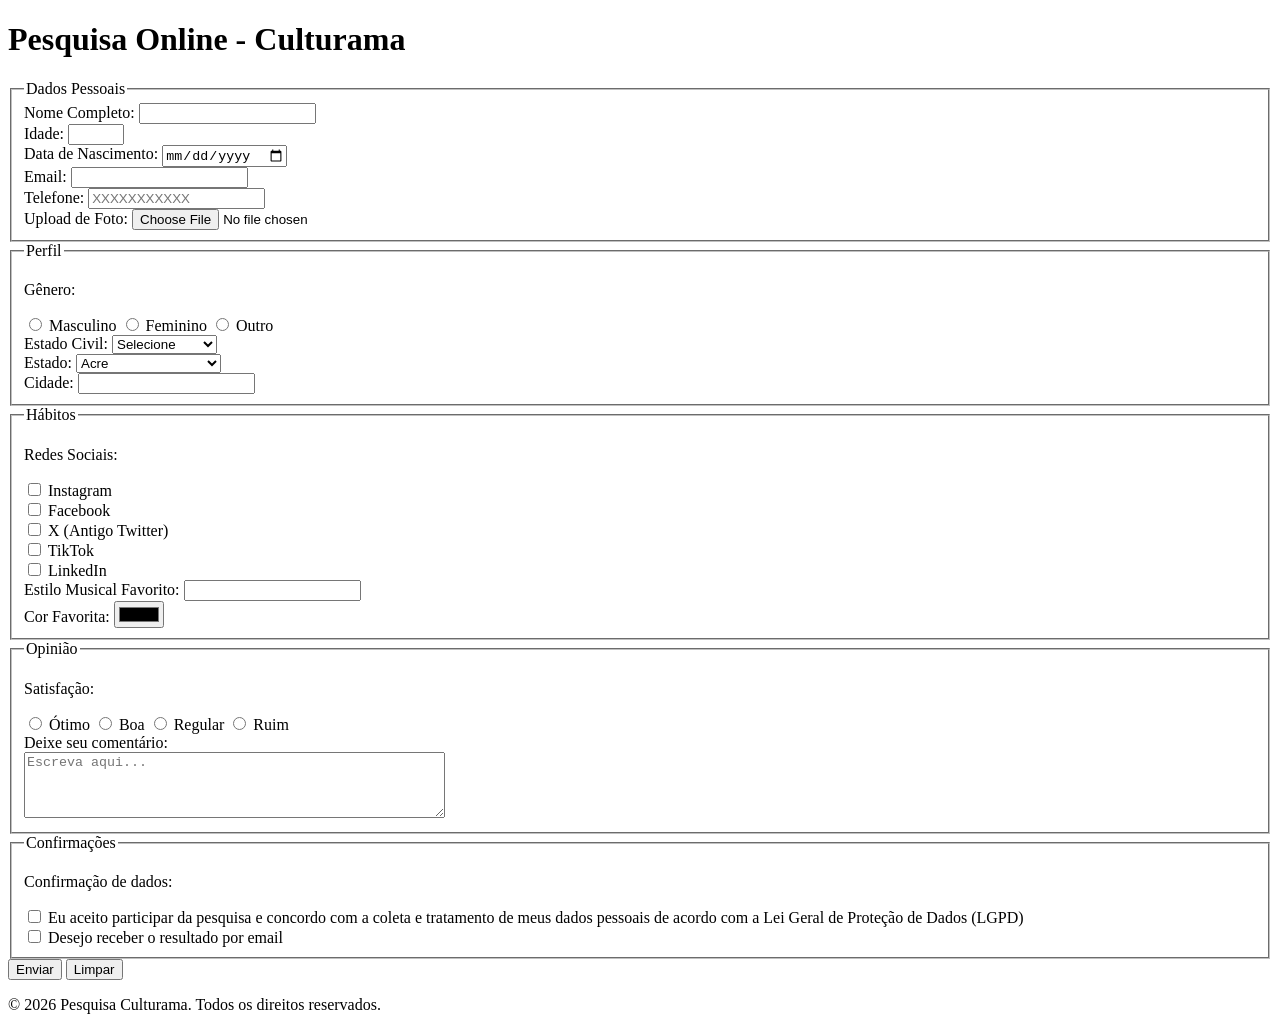
==== index.html @ df961822 "add favicon to HTML" ====
<!DOCTYPE html>
<html lang="pt-br">
<head>
    <meta charset="UTF-8">
    <meta name="viewport" content="width=device-width, initial-scale=1.0">
    <link rel="stylesheet" href="css/style.css">
    <link rel="icon" href="culturama-favico.png" type="image/svg+xml">
    <title>Pesquisa Culturama</title>
</head>
<body>
    <header>
        <h1>Pesquisa Online - Culturama</h1>
    </header>
    <main>
        <section>
            <form action="" method="get">
                <fieldset>  
                    <legend>Dados Pessoais</legend> 

                    <label for="name">Nome Completo:</label>
                    <input type="text" id="name" name="userName" required>
                    <br>

                    <label for="age">Idade:</label>
                    <input type="number" id="age" name="userAge" min="12" max="100" required>
                    <br>    

                    <label for="birthDate">Data de Nascimento:</label>
                    <input type="date" id="birthDate" name="userBirthDate">
                    <br> 

                    <label for="email">Email:</label>
                    <input type="email" id="email" name="userEmail" required>
                    <br>

                    <label for="phoneNumber">Telefone:</label>
                    <input type="tel" id="phoneNumber" name="userPhoneNumber" pattern="[0-9]{11}" placeholder="XXXXXXXXXXX">
                    <br>

                    <label for="image">Upload de Foto:</label>
                    <input type="file" accept="image/*" id="image" name="userImage">
                </fieldset> 

                <fieldset>
                     <legend>Perfil</legend>

                    <p>Gênero:</p>
                    <input type="radio" id="genderMasculine" name="userGender" value="masculino" required>
                    <label for="genderMasculine">Masculino</label>
                    <input type="radio" id="genderFeminine" name="userGender" value="feminino" required>
                    <label for="genderFeminine">Feminino</label>
                    <input type="radio" id="genderOther" name="userGender" value="outro" required>
                    <label for="genderOther">Outro</label>
                    <br>

                    <label for="MaritalStatus">Estado Civil:</label>
                    <select name="userMaritalStatus" id="MaritalStatus" required>
                        <option value="notInformed">Selecione</option>
                        <option value="solteiro">Solteiro(a)</option>
                        <option value="casado">Casado(a)</option>
                        <option value="divorciado">Divorciado(a)</option>
                        <option value="uniao_estavel">União Estável</option>
                        <option value="viuvo">Viúvo(a)</option>
                    </select>
                    <br>

                    <label for="state">Estado:</label>
                    <select name="userState" id="state" required>
                        <option value="acre">Acre</option>
                        <option value="alagoas">Alagoas</option>
                        <option value="amapa">Amapá</option>
                        <option value="amazonas">Amazonas</option>
                        <option value="bahia">Bahia</option>
                        <option value="ceara">Ceara</option>
                        <option value="distritoFederal">Distrito Federal</option>
                        <option value="espiritoSanto">Espírito Santo</option>
                        <option value="goias">Goiás</option>
                        <option value="maranhao">Maranhão</option>
                        <option value="matoGrosso">Mato Grosso</option>
                        <option value="matoGrossoDoSul">Mato Grosso do Sul</option>
                        <option value="minasGerais">Minas Gerais</option>
                        <option value="para">Pará</option>
                        <option value="paraiba">Paraíba</option>
                        <option value="parana">Paraná</option>
                        <option value="pernambuco">Pernambuco</option>
                        <option value="piaui">Piauí</option>
                        <option value="rioDeJaneiro">Rio de Janeiro</option>
                        <option value="rioGrandeDoNorte">Rio Grande do Norte</option>
                        <option value="rioGrandeDoSul">Rio Grande do Sul</option>
                        <option value="rondonia">Rondônia</option>
                        <option value="roraima">Roraima</option>
                        <option value="santaCatarina">Santa Catarina</option>
                        <option value="saoPaulo">São Paulo</option>
                        <option value="sergipe">Sergipe</option>
                        <option value="tocantins">Tocantins</option>
                    </select>    
                    <br>
                    
                    <label for="city">Cidade:</label>
                    <input type="text" id="city" name="userCity">
                </fieldset>

                <fieldset>
                    <legend>Hábitos</legend>

                    <p>Redes Sociais:</p>
                    <input type="checkbox" name="social" id="socialInstagram" value="instagram">
                    <label for="socialInstagram">Instagram</label>
                    <br>
                    <input type="checkbox" name="social" id="socialFacebook" value="facebook">
                    <label for="socialFacebook">Facebook</label>
                    <br>
                    <input type="checkbox" name="social" id="socialX" value="x">
                    <label for="socialX">X (Antigo Twitter)</label>
                    <br>
                    <input type="checkbox" name="social" id="socialTikTok" value="tiktok">
                    <label for="socialTikTok">TikTok</label>
                    <br>
                    <input type="checkbox" name="social" id="socialLinkedIn" value="linkedin">
                    <label for="socialLinkedIn">LinkedIn</label>
                    <br>

                    <label for="musicStyle">Estilo Musical Favorito:</label>
                    <input type="text" id="musicStyle" name="userMusicStyle" list="musicStyles">
                    <datalist id="musicStyles">
                        <option value="Rock">
                        <option value="Pop">
                        <option value="Eletrônica">
                        <option value="Samba">
                        <option value="Reggae">
                        <option value="Funk">
                        <option value="MPB">
                        <option value="Forró">
                        <option value="Axé">
                        <option value="Pagode">
                        <option value="Gospel">
                        <option value="Clássica">
                        <option value="Jazz">
                        <option value="Blues">
                        <option value="Hip-Hop">
                        <option value="Rap">
                        <option value="Country">
                        <option value="Sertanejo">
                    </datalist>
                    <br>

                    <label for="favoriteColor">Cor Favorita:</label>
                    <input type="color" id="favoriteColor" name="userFavoriteColor">
                </fieldset>

                <fieldset>
                    <legend>Opinião</legend>

                    <p>Satisfação:</p>
                    <input type="radio" id="satisfactionOtima" name="userSatisfaction" value="otima" required>
                    <label for="satisfactionOtima">Ótimo</label>
                    <input type="radio" id="satisfactionBoa" name="userSatisfaction" value="boa" required>
                    <label for="satisfactionBoa">Boa</label>
                    <input type="radio" id="satisfactionRegular" name="userSatisfaction" value="regular" required>
                    <label for="satisfactionRegular">Regular</label>
                    <input type="radio" id="satisfactionRuim" name="userSatisfaction" value="ruim" required>
                    <label for="satisfactionRuim">Ruim</label>
                    <br>

                    <label for="comment">Deixe seu comentário:</label>
                    <br>
                    <textarea id="comment" name="userComment" rows="4" cols="50" placeholder="Escreva aqui..."></textarea>
                    <br>
                </fieldset>

                <fieldset>
                    <legend>Confirmações</legend>
                    <p>Confirmação de dados:</p>
                    <input type="checkbox" id="lgpd" name="userLGPD" value="confirmed" required>
                    <label for="lgpd">Eu aceito participar da pesquisa e concordo com a coleta e tratamento de meus dados pessoais de acordo com a Lei Geral de Proteção de Dados (LGPD)</label>
                    <br>
                    <input type="checkbox" id="getResult" name="userGetResult" value="accepted">
                    <label for="getResult">Desejo receber o resultado por email</label>
                    <br>
                </fieldset>

                <button type="submit">Enviar</button>
                <button type="reset">Limpar</button>
                
            </form>
        </section>
        
    </main>
    <footer>
        <p>&copy; 2026 Pesquisa Culturama. Todos os direitos reservados.</p>
    </footer>
</body>
</html>
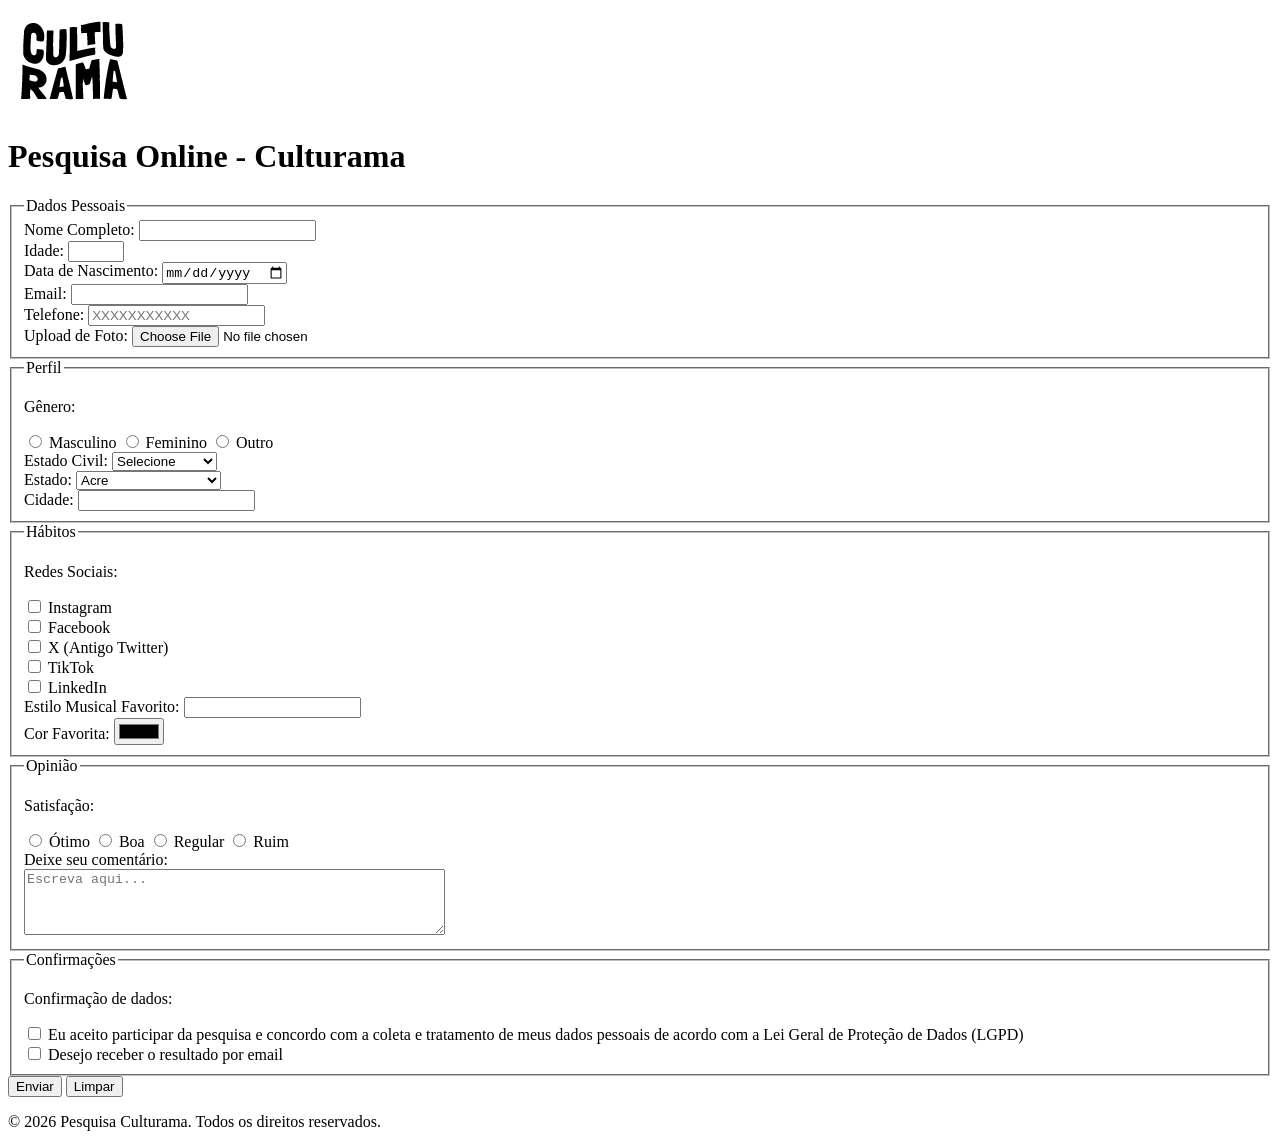
==== commit b8349221: "add logo" ====
--- a/index.html
+++ b/index.html
@@ -4,11 +4,12 @@
     <meta charset="UTF-8">
     <meta name="viewport" content="width=device-width, initial-scale=1.0">
     <link rel="stylesheet" href="css/style.css">
-    <link rel="icon" href="culturama-favico.png" type="image/svg+xml">
+    <link rel="icon" href="culturama-favico.png" type="image/png">
     <title>Pesquisa Culturama</title>
 </head>
 <body>
     <header>
+        <img src="img/logo-culturama.png" alt="logo da Culturama">
         <h1>Pesquisa Online - Culturama</h1>
     </header>
     <main>
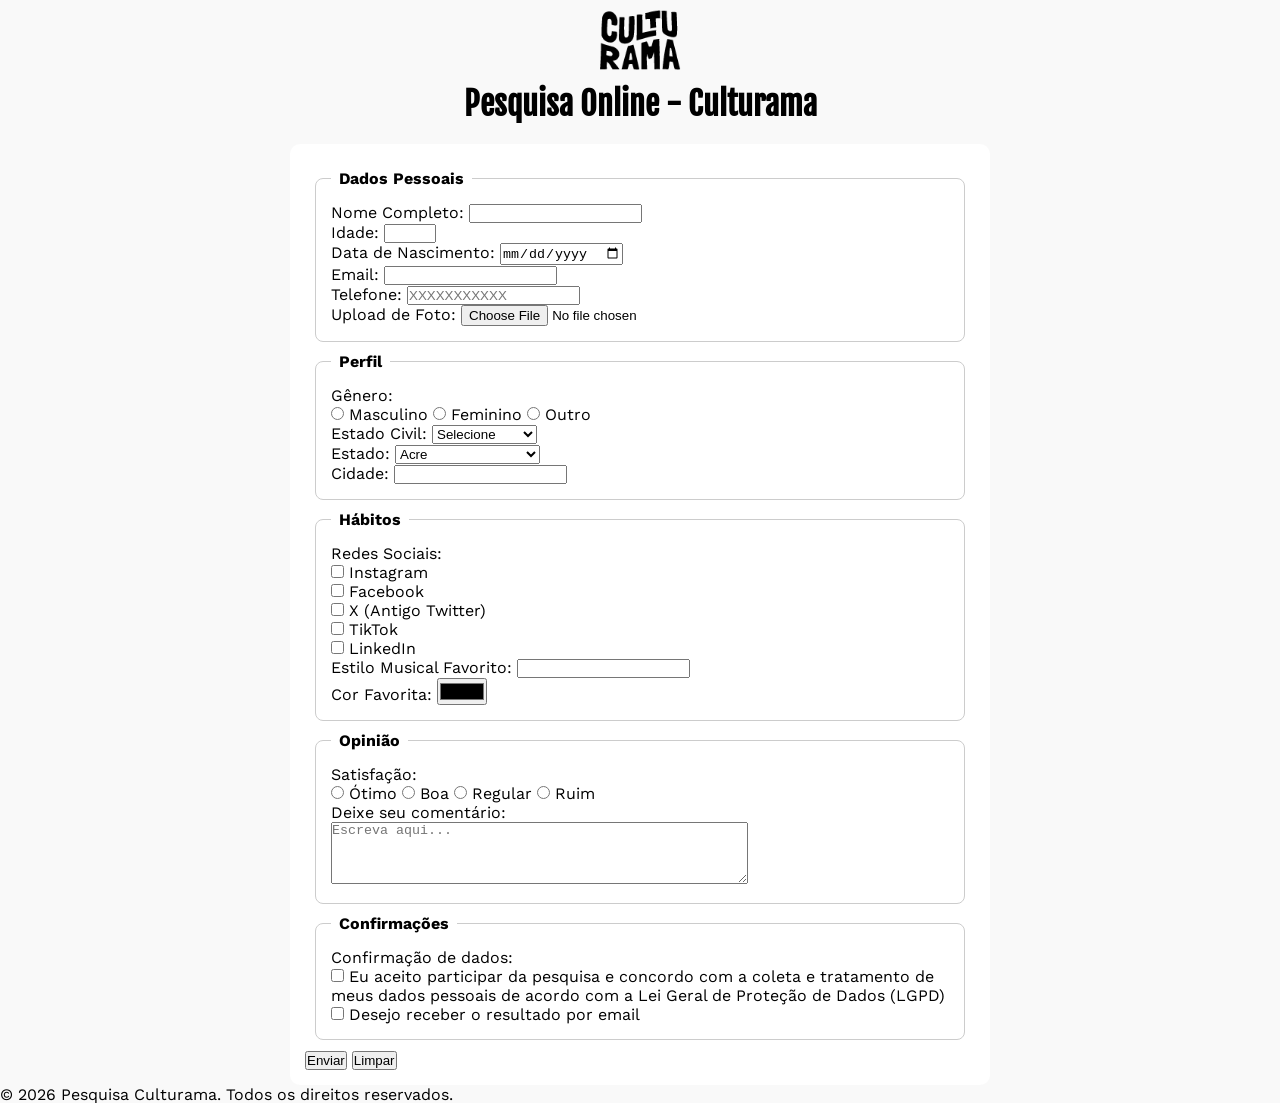
==== commit 7629b92d: "add style to the page" ====
--- a/index.html
+++ b/index.html
@@ -8,11 +8,11 @@
     <title>Pesquisa Culturama</title>
 </head>
 <body>
-    <header>
-        <img src="img/logo-culturama.png" alt="logo da Culturama">
-        <h1>Pesquisa Online - Culturama</h1>
-    </header>
     <main>
+        <header>
+            <img src="img/logo-culturama.png" alt="logo da Culturama">
+            <h1>Pesquisa Online - Culturama</h1>
+        </header>
         <section>
             <form action="" method="get">
                 <fieldset>  
--- a/css/style.css
+++ b/css/style.css
@@ -0,0 +1,52 @@
+@import url('https://fonts.googleapis.com/css2?family=Fjalla+One&family=Work+Sans:ital,wght@0,100..900;1,100..900&display=swap');
+
+* {
+    margin: 0;
+    padding: 0;
+    box-sizing: border-box;
+}
+
+body {
+    background-color: #f9f9f9;
+    font-family: 'Work Sans', sans-serif;
+}
+
+main {
+    width: 100%;
+    max-width: 700px;
+    margin: 0 auto;
+}
+
+header {
+    text-align: center;
+    margin-bottom: 20px;
+}
+
+header img {
+    width: 100px;
+}
+
+h1 {
+    font-family: 'Fjalla One', sans-serif;
+}
+
+form {
+    background-color: #ffffff;
+    padding: 15px;
+    border-radius: 10px;
+}
+
+fieldset {
+    padding: 15px;
+    border: 1px solid #cccccc;
+    border-radius: 8px;
+    margin: 10px;
+}
+
+legend {
+    font-weight: bold;
+    font-size: 16px;
+    padding: 0 8px;
+}
+
+
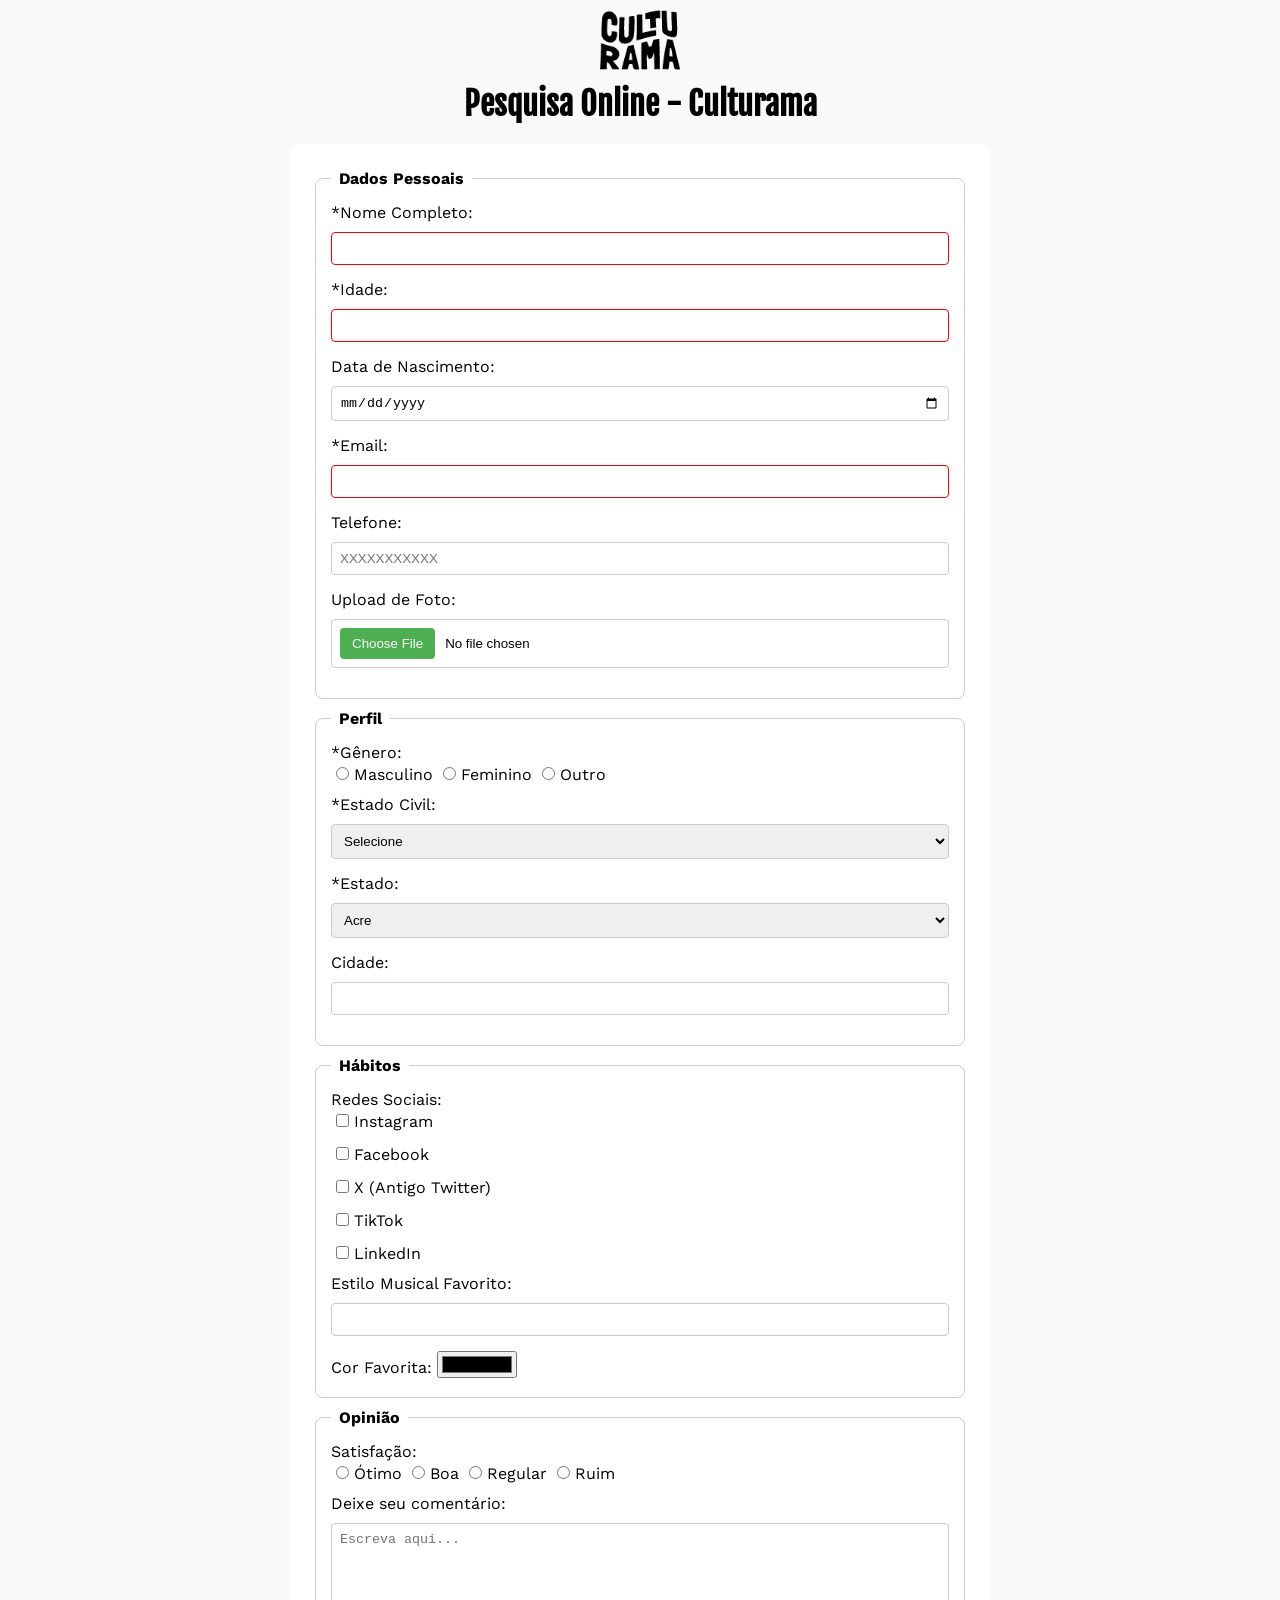
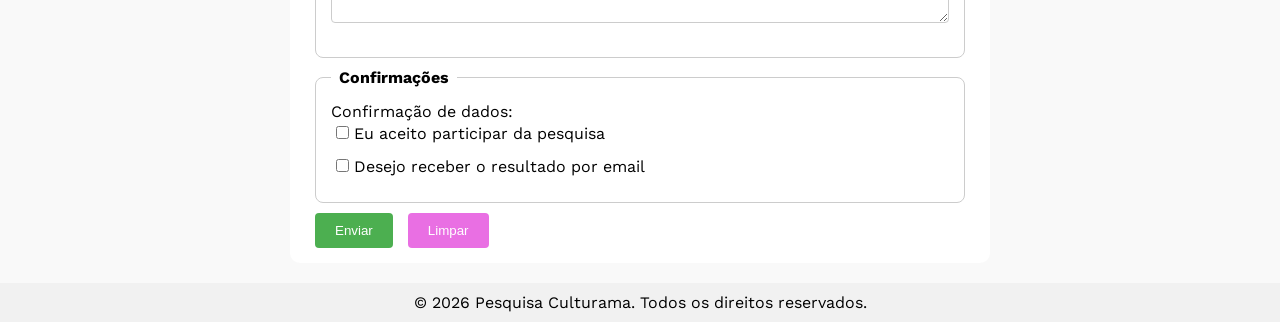
==== commit c065a7bf: "add the styles of the page" ====
--- a/index.html
+++ b/index.html
@@ -18,11 +18,11 @@
                 <fieldset>  
                     <legend>Dados Pessoais</legend> 
 
-                    <label for="name">Nome Completo:</label>
+                    <label for="name">*Nome Completo:</label>
                     <input type="text" id="name" name="userName" required>
                     <br>
 
-                    <label for="age">Idade:</label>
+                    <label for="age">*Idade:</label>
                     <input type="number" id="age" name="userAge" min="12" max="100" required>
                     <br>    
 
@@ -30,7 +30,7 @@
                     <input type="date" id="birthDate" name="userBirthDate">
                     <br> 
 
-                    <label for="email">Email:</label>
+                    <label for="email">*Email:</label>
                     <input type="email" id="email" name="userEmail" required>
                     <br>
 
@@ -45,7 +45,7 @@
                 <fieldset>
                      <legend>Perfil</legend>
 
-                    <p>Gênero:</p>
+                    <p>*Gênero:</p>
                     <input type="radio" id="genderMasculine" name="userGender" value="masculino" required>
                     <label for="genderMasculine">Masculino</label>
                     <input type="radio" id="genderFeminine" name="userGender" value="feminino" required>
@@ -54,7 +54,7 @@
                     <label for="genderOther">Outro</label>
                     <br>
 
-                    <label for="MaritalStatus">Estado Civil:</label>
+                    <label for="MaritalStatus">*Estado Civil:</label>
                     <select name="userMaritalStatus" id="MaritalStatus" required>
                         <option value="notInformed">Selecione</option>
                         <option value="solteiro">Solteiro(a)</option>
@@ -65,7 +65,7 @@
                     </select>
                     <br>
 
-                    <label for="state">Estado:</label>
+                    <label for="state">*Estado:</label>
                     <select name="userState" id="state" required>
                         <option value="acre">Acre</option>
                         <option value="alagoas">Alagoas</option>
@@ -173,7 +173,7 @@
                     <legend>Confirmações</legend>
                     <p>Confirmação de dados:</p>
                     <input type="checkbox" id="lgpd" name="userLGPD" value="confirmed" required>
-                    <label for="lgpd">Eu aceito participar da pesquisa e concordo com a coleta e tratamento de meus dados pessoais de acordo com a Lei Geral de Proteção de Dados (LGPD)</label>
+                    <label for="lgpd">Eu aceito participar da pesquisa</label>
                     <br>
                     <input type="checkbox" id="getResult" name="userGetResult" value="accepted">
                     <label for="getResult">Desejo receber o resultado por email</label>
--- a/css/style.css
+++ b/css/style.css
@@ -49,4 +49,99 @@
     padding: 0 8px;
 }
 
+input[type="text"],
+input[type="email"], 
+input[type="number"], 
+input[type="tel"], 
+input[type="date"], 
+input[type="file"], 
+select, 
+textarea  {
+    width: 100%;
+    padding: 8px;
+    margin-top: 5px;
+    margin-bottom: 15px;
+    border: 1px solid #cccccc;
+    border-radius: 4px;
+}
 
+textarea {
+    min-height: 100px;
+}
+
+input[type="radio"], 
+input[type="checkbox"] {
+    margin-left: 5px;
+    margin-top: 5px;
+    margin-bottom: 15px;
+    width: auto;
+    accent-color: #e96fe3;
+}
+
+input[type="color"] {
+    width: 80px;
+    padding: 0 2px;
+}
+
+input[type="text"]:required:invalid,
+input[type="email"]:required:invalid,
+input[type="number"]:required:invalid {
+    border-color: red;
+}
+
+input[type="text"]:required:valid,
+input[type="email"]:required:valid, 
+input[type="number"]:required:valid {
+    border-color: green;
+}
+
+input[type="file"]::-webkit-file-upload-button {
+    background-color: #4CAF50;
+    color: white;
+    border: none;
+    padding: 8px 12px;
+    border-radius: 4px;
+    cursor: pointer;
+    margin-right: 10px;
+}
+
+input[type="file"]::-webkit-file-upload-button:hover {
+    background-color: #e96fe3;
+}
+
+label {
+    display: inline-block;
+    margin-bottom: 5px;
+}
+
+button {
+    color: white;
+    padding: 10px 20px;
+    border: none;
+    border-radius: 4px;
+    cursor: pointer;
+    margin-left: 10px;
+}
+
+button[type="submit"] {
+    background-color: #4CAF50;
+}
+
+button[type="submit"]:hover {
+    background-color: #45a049;
+}
+
+button[type="reset"] {
+    background-color: #e96fe3;
+}
+
+button[type="reset"]:hover {
+    background-color: #d14db8;
+}
+
+footer {
+    text-align: center;
+    margin-top: 20px;
+    padding: 10px;
+    background-color: #f1f1f1;
+}
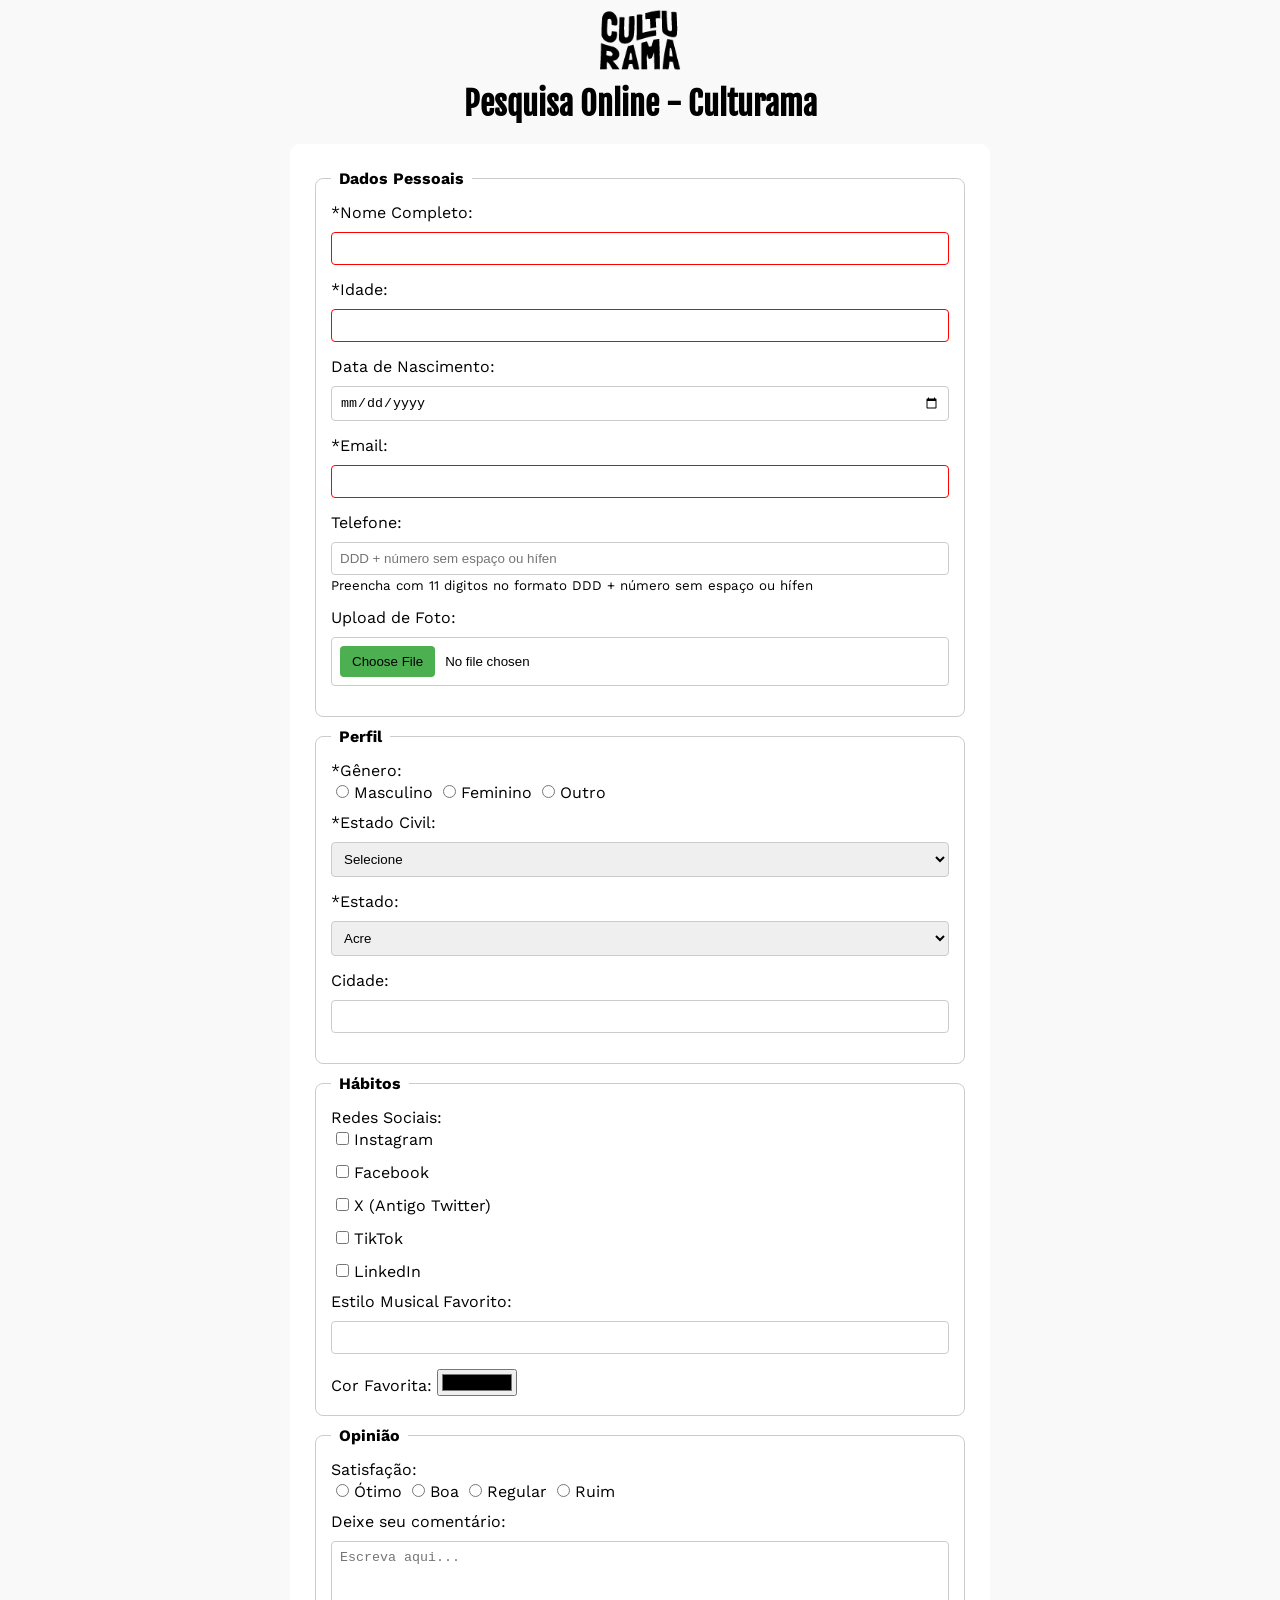
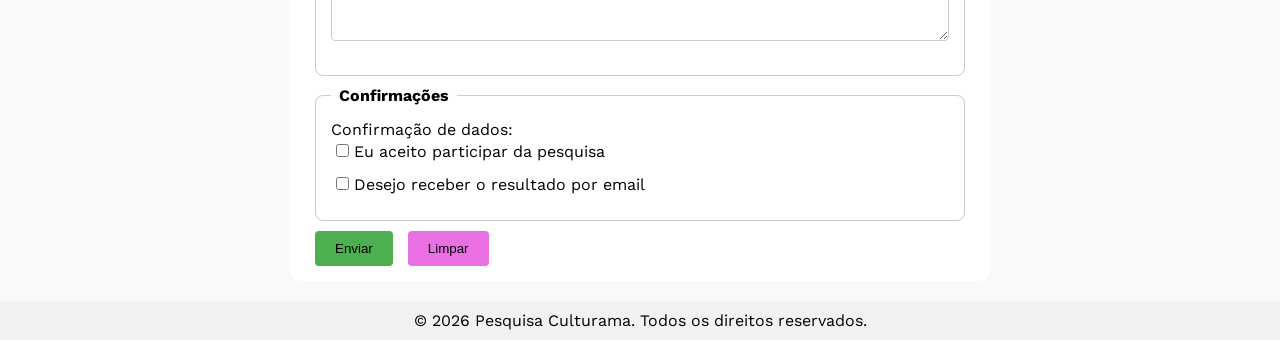
==== commit c4081f0b: "add aria to phoneNumber input" ====
--- a/index.html
+++ b/index.html
@@ -14,7 +14,7 @@
             <h1>Pesquisa Online - Culturama</h1>
         </header>
         <section>
-            <form action="" method="get">
+            <form action="sucesso.html" method="get">
                 <fieldset>  
                     <legend>Dados Pessoais</legend> 
 
@@ -35,7 +35,14 @@
                     <br>
 
                     <label for="phoneNumber">Telefone:</label>
-                    <input type="tel" id="phoneNumber" name="userPhoneNumber" pattern="[0-9]{11}" placeholder="XXXXXXXXXXX">
+                    <input 
+                        type="tel" 
+                        id="phoneNumber" 
+                        name="userPhoneNumber" 
+                        pattern="[0-9]{11}" 
+                        placeholder="DDD + número sem espaço ou hífen"
+                        aria-describedby="phoneHelp">
+                    <small id="phoneHelp">Preencha com 11 digitos no formato DDD + número sem espaço ou hífen</small>
                     <br>
 
                     <label for="image">Upload de Foto:</label>
--- a/css/style.css
+++ b/css/style.css
@@ -65,6 +65,15 @@
     border-radius: 4px;
 }
 
+input[type="tel"] {
+    margin-bottom: 0;
+}
+
+small {
+    display: inline-block;
+    margin-bottom: 15px;
+}
+
 textarea {
     min-height: 100px;
 }
@@ -97,7 +106,7 @@
 
 input[type="file"]::-webkit-file-upload-button {
     background-color: #4CAF50;
-    color: white;
+    color: #000000;
     border: none;
     padding: 8px 12px;
     border-radius: 4px;
@@ -125,6 +134,7 @@
 
 button[type="submit"] {
     background-color: #4CAF50;
+    color: #000000;
 }
 
 button[type="submit"]:hover {
@@ -133,6 +143,7 @@
 
 button[type="reset"] {
     background-color: #e96fe3;
+    color: #000000;
 }
 
 button[type="reset"]:hover {
@@ -144,4 +155,5 @@
     margin-top: 20px;
     padding: 10px;
     background-color: #f1f1f1;
-}+}
+
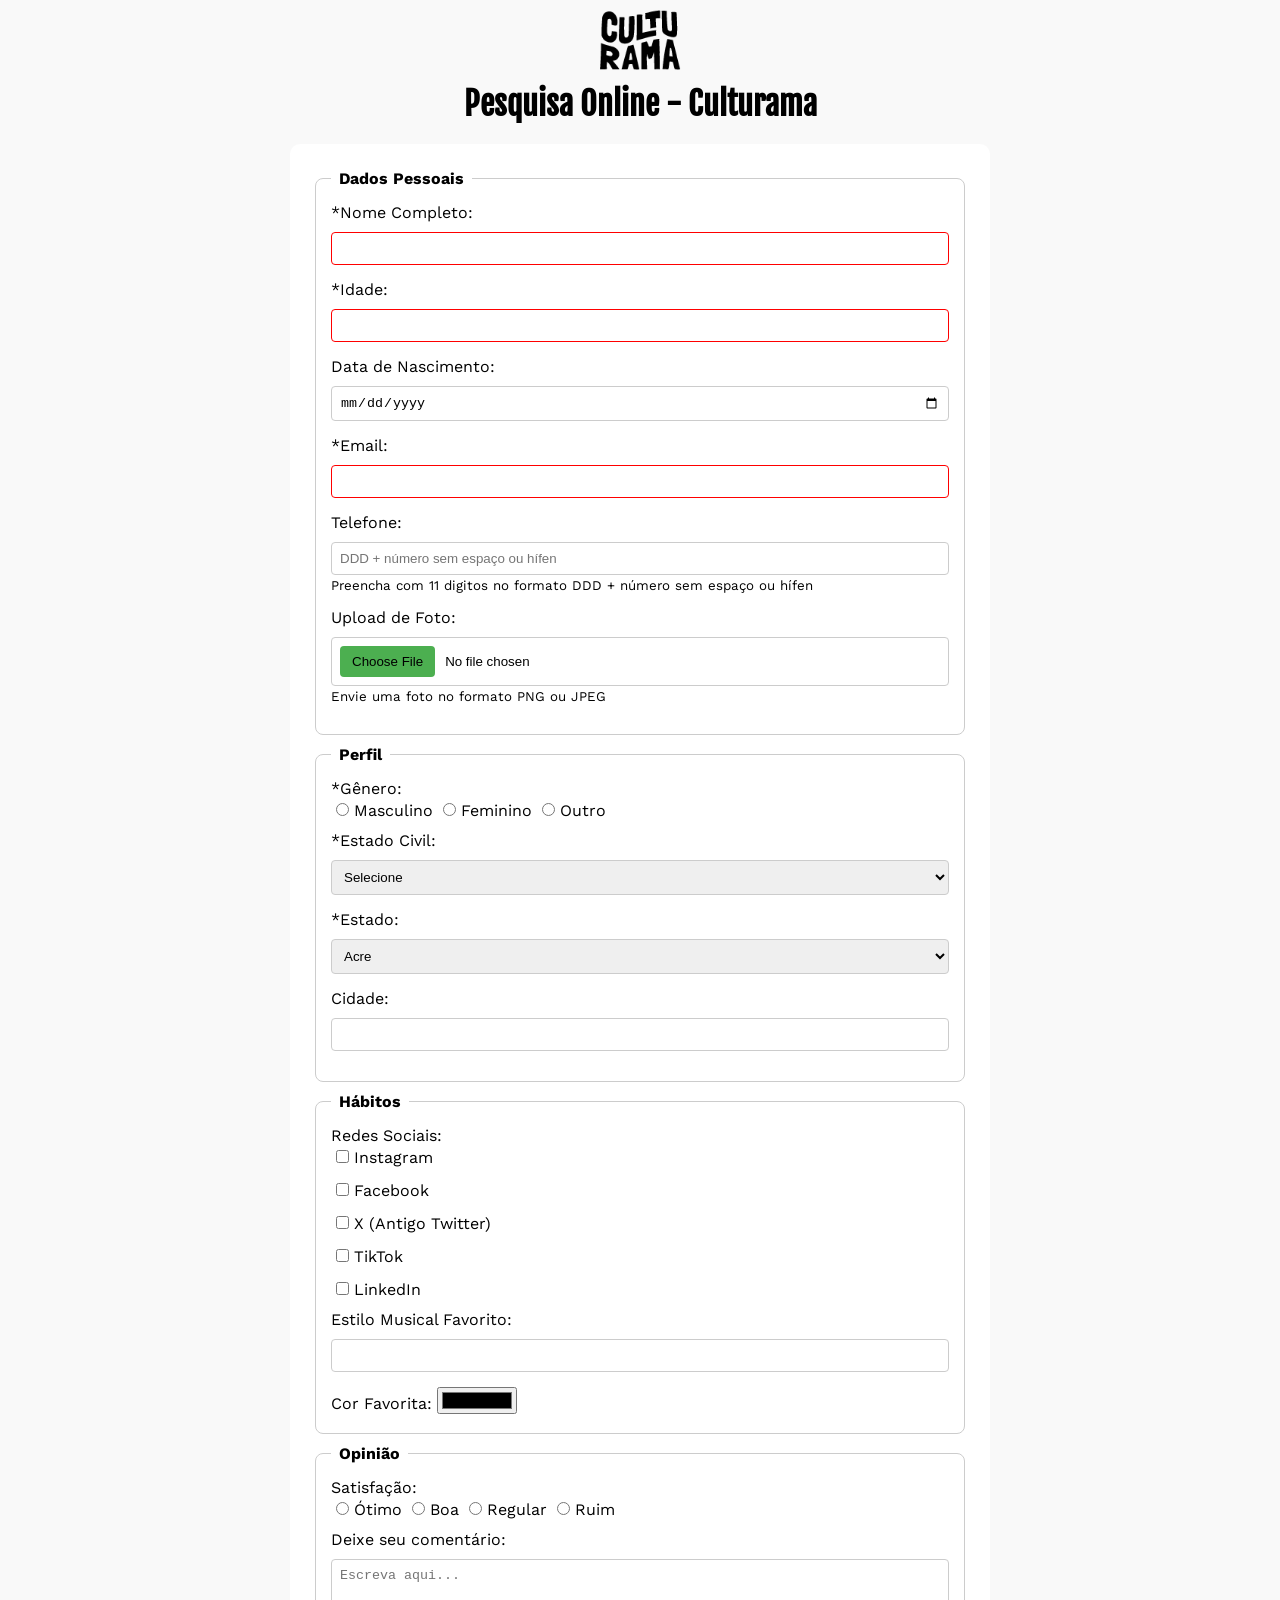
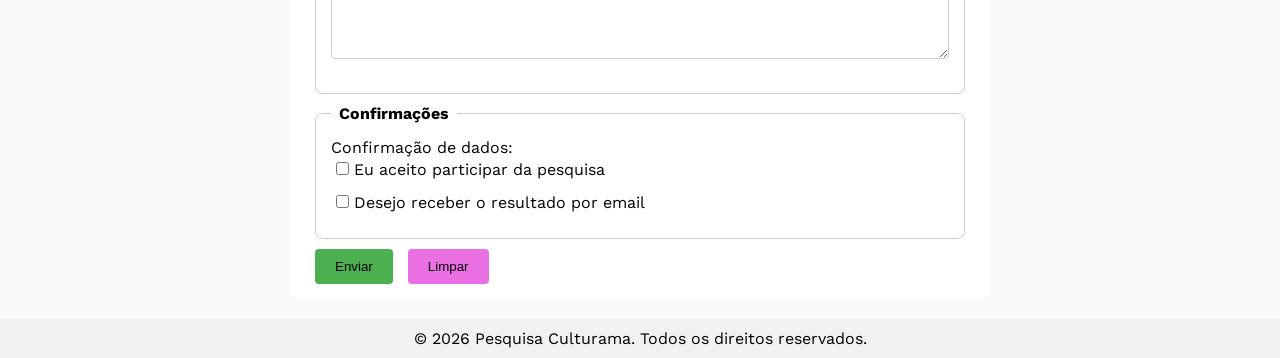
==== commit 390ff0fc: "add aria to file input" ====
--- a/index.html
+++ b/index.html
@@ -46,7 +46,8 @@
                     <br>
 
                     <label for="image">Upload de Foto:</label>
-                    <input type="file" accept="image/*" id="image" name="userImage">
+                    <input type="file" accept="image/*" id="image" name="userImage" aria-describedby="imageHelp">
+                    <small id="imageHelp">Envie uma foto no formato PNG ou JPEG</small>
                 </fieldset> 
 
                 <fieldset>
--- a/css/style.css
+++ b/css/style.css
@@ -65,7 +65,8 @@
     border-radius: 4px;
 }
 
-input[type="tel"] {
+input[type="tel"],
+input[type="file"] {
     margin-bottom: 0;
 }
 
